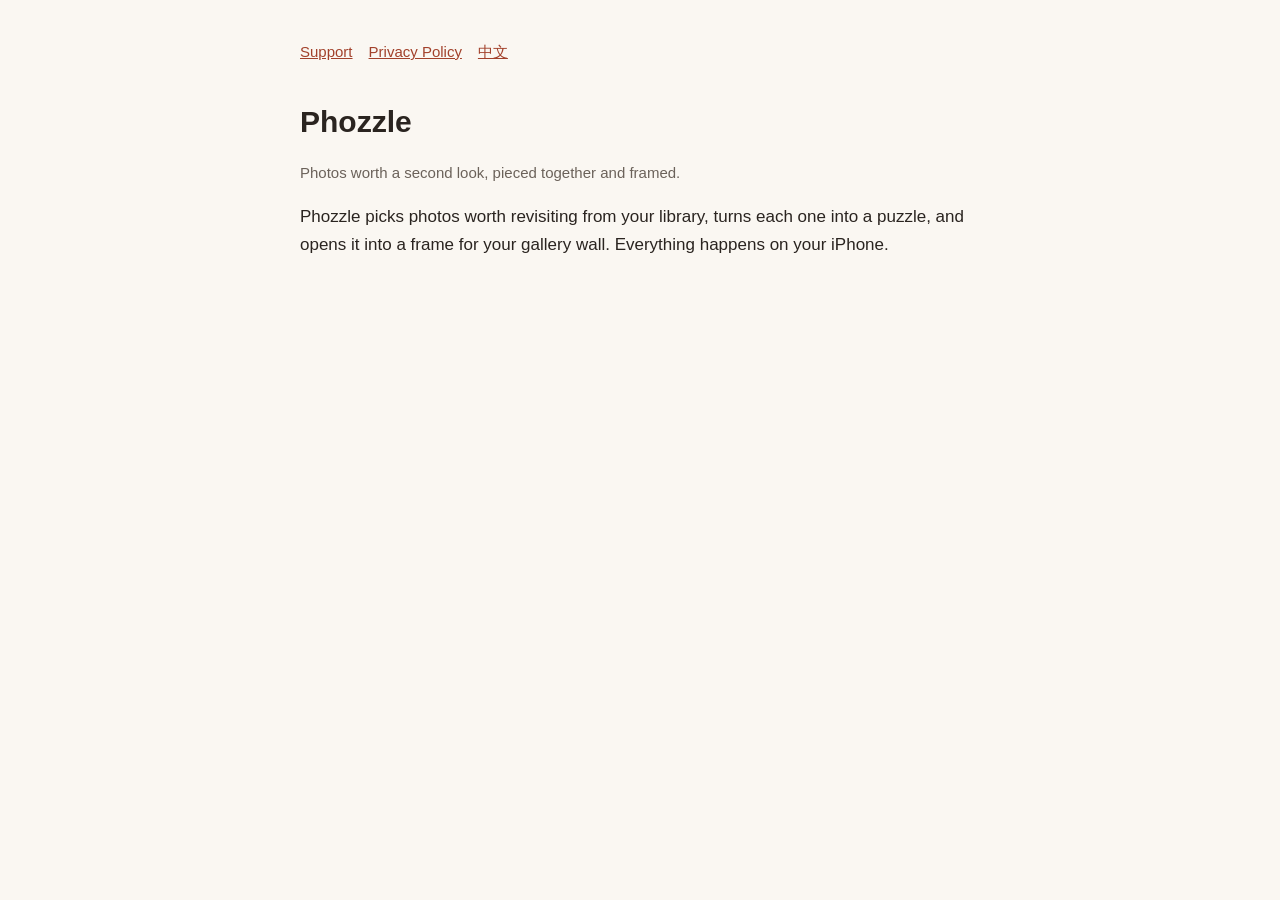
==== index.html @ 6f46ffbd "Phozzle 隐私政策与技术支持页（中英） Co-Authored-By: Claude Opus 5.5 <noreply@anthropic.com>" ====
<!doctype html><html lang="en"><head><meta charset="utf-8"><meta name="viewport" content="width=device-width,initial-scale=1"><title>Phozzle</title><link rel="stylesheet" href="style.css"></head>
<body><main><nav><a href="support.html">Support</a><a href="privacy.html">Privacy Policy</a><a href="zh/">中文</a></nav>
<h1>Phozzle</h1><p class="muted">Photos worth a second look, pieced together and framed.</p>
<p>Phozzle picks photos worth revisiting from your library, turns each one into a puzzle, and opens it into a frame for your gallery wall. Everything happens on your iPhone.</p>
</main></body></html>
---- style.css ----
:root{--bg:#faf7f2;--ink:#2a2420;--muted:#6b625a;--accent:#a2412b}
@media (prefers-color-scheme:dark){:root{--bg:#1b1816;--ink:#efe9e2;--muted:#a89f96;--accent:#e08a6c}}
body{margin:0;background:var(--bg);color:var(--ink);font:17px/1.65 -apple-system,BlinkMacSystemFont,"Helvetica Neue","PingFang SC",sans-serif}
main{max-width:680px;margin:0 auto;padding:40px 16px 64px}
h1{font-size:30px;margin:0 0 4px}h2{font-size:20px;margin:32px 0 8px}
.muted{color:var(--muted);font-size:15px}a{color:var(--accent)}
nav{font-size:15px;margin-bottom:32px}nav a{margin-right:16px}
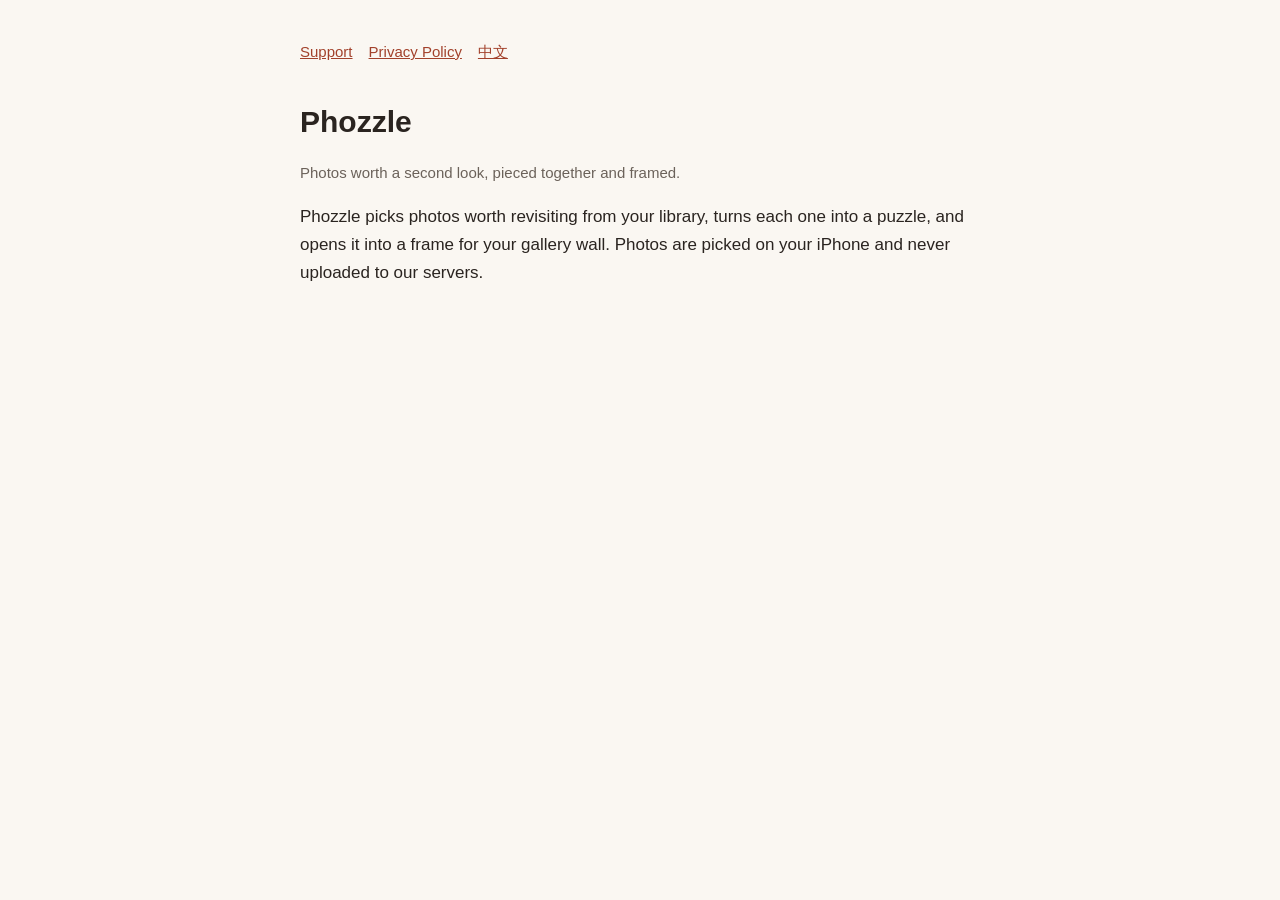
==== commit 32ca0590: "1.1 隐私政策 / 支持页 / 首页草稿：可选 AI 配文（DeepSeek）与拍摄地点（Apple 地图）；发布日期占位 {{PUBLISH_DATE}}，1.1 提审时再合 main Co-Au" ====
--- a/index.html
+++ b/index.html
@@ -1,5 +1,5 @@
 <!doctype html><html lang="en"><head><meta charset="utf-8"><meta name="viewport" content="width=device-width,initial-scale=1"><title>Phozzle</title><link rel="stylesheet" href="style.css"></head>
 <body><main><nav><a href="support.html">Support</a><a href="privacy.html">Privacy Policy</a><a href="zh/">中文</a></nav>
 <h1>Phozzle</h1><p class="muted">Photos worth a second look, pieced together and framed.</p>
-<p>Phozzle picks photos worth revisiting from your library, turns each one into a puzzle, and opens it into a frame for your gallery wall. Everything happens on your iPhone.</p>
+<p>Phozzle picks photos worth revisiting from your library, turns each one into a puzzle, and opens it into a frame for your gallery wall. Photos are picked on your iPhone and never uploaded to our servers.</p>
 </main></body></html>
